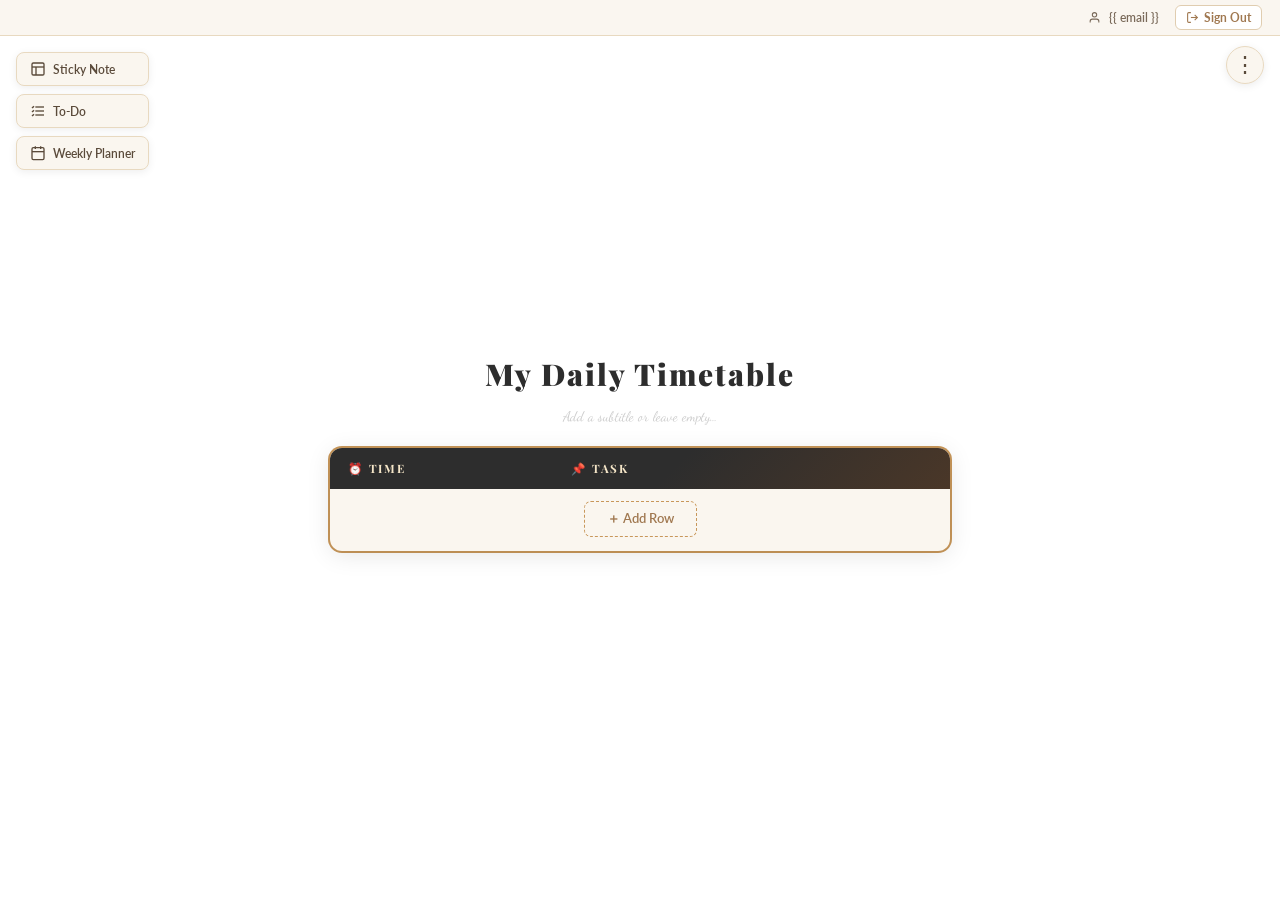
==== templates/index.html @ d3511068 "first commit" ====
<!DOCTYPE html>
<html lang="en">
<head>
  <meta charset="UTF-8"/>
  <meta name="viewport" content="width=device-width,initial-scale=1.0"/>
  <title>MyTask Space</title>
  <link rel="stylesheet" href="/static/css/style.css"/>
  <link href="https://fonts.googleapis.com/css2?family=Playfair+Display:wght@700;900&family=Lato:wght@400;600;700&family=Dancing+Script:wght@600;700&display=swap" rel="stylesheet"/>
</head>
<body class="theme-white" id="appBody">

  <!-- USER SESSION BAR (top center) -->
  <div class="session-bar">
    <span class="session-email">
      <svg width="13" height="13" viewBox="0 0 24 24" fill="none" stroke="currentColor" stroke-width="2" style="vertical-align:middle;margin-right:4px"><path d="M20 21v-2a4 4 0 0 0-4-4H8a4 4 0 0 0-4 4v2"/><circle cx="12" cy="7" r="4"/></svg>
      {{ email }}
    </span>
    <a href="/logout" class="session-logout">
      <svg width="13" height="13" viewBox="0 0 24 24" fill="none" stroke="currentColor" stroke-width="2"><path d="M9 21H5a2 2 0 0 1-2-2V5a2 2 0 0 1 2-2h4"/><polyline points="16 17 21 12 16 7"/><line x1="21" y1="12" x2="9" y2="12"/></svg>
      Sign Out
    </a>
  </div>

  <!-- TOP-LEFT TOOLBAR -->
  <div class="toolbar-left" id="toolbarLeft">
    <button class="tool-btn" id="btnStickyNote" title="Add Sticky Note">
      <svg width="16" height="16" viewBox="0 0 24 24" fill="none" stroke="currentColor" stroke-width="2"><rect x="3" y="3" width="18" height="18" rx="2"/><line x1="3" y1="9" x2="21" y2="9"/><line x1="9" y1="21" x2="9" y2="9"/></svg>
      Sticky Note
    </button>
    <button class="tool-btn" id="btnTodo" title="To-Do List">
      <svg width="16" height="16" viewBox="0 0 24 24" fill="none" stroke="currentColor" stroke-width="2"><line x1="8" y1="6" x2="21" y2="6"/><line x1="8" y1="12" x2="21" y2="12"/><line x1="8" y1="18" x2="21" y2="18"/><polyline points="3 6 4 7 6 5"/><polyline points="3 12 4 13 6 11"/><polyline points="3 18 4 19 6 17"/></svg>
      To-Do
    </button>
    <button class="tool-btn" id="btnWeekly" title="Weekly Planner">
      <svg width="16" height="16" viewBox="0 0 24 24" fill="none" stroke="currentColor" stroke-width="2"><rect x="3" y="4" width="18" height="18" rx="2"/><line x1="16" y1="2" x2="16" y2="6"/><line x1="8" y1="2" x2="8" y2="6"/><line x1="3" y1="10" x2="21" y2="10"/></svg>
      Weekly Planner
    </button>
  </div>

  <!-- TOP-RIGHT 3-DOT MENU -->
  <div class="toolbar-right">
    <button class="dots-btn" id="btnDots">&#8942;</button>
    <div class="dots-menu" id="dotsMenu">
      <div class="dots-menu-label">Background Theme</div>
      <button class="theme-option" data-theme="white">⬜ White</button>
      <button class="theme-option" data-theme="black">⬛ Black</button>
      <button class="theme-option" data-theme="light-yellow">🟡 Light Yellow</button>
      <button class="theme-option" data-theme="light-pink">🩷 Light Pink</button>
      <button class="theme-option" data-theme="light-blue">🩵 Light Blue</button>
      <button class="theme-option" data-theme="light-green">🟢 Light Green</button>
    </div>
  </div>

  <!-- STICKY NOTE ZONES -->
  <div class="notes-zone notes-left"  id="notesLeft"></div>
  <div class="notes-zone notes-right" id="notesRight"></div>

  <!-- MAIN CONTENT -->
  <main class="main-content">
    <h1 class="timetable-heading" id="ttHeading" contenteditable="true" spellcheck="false">My Daily Timetable</h1>
    <p  class="timetable-subtext"  id="ttSubtext"  contenteditable="true" spellcheck="false" data-placeholder="Add a subtitle or leave empty…"></p>
    <div class="table-wrapper">
      <table id="ttTable">
        <thead><tr>
          <th>⏰ Time</th><th>📌 Task</th><th class="col-actions"></th>
        </tr></thead>
        <tbody id="ttBody"></tbody>
      </table>
      <button class="add-row-btn" id="btnAddRow">＋ Add Row</button>
    </div>
  </main>

  <!-- ADD/EDIT ROW MODAL -->
  <div class="modal-overlay" id="rowModal">
    <div class="modal-box">
      <div class="modal-title" id="rowModalTitle">Add Row</div>
      <label>Start Time</label>
      <div class="time-input-row">
        <input type="number" id="rowStartHour" min="1" max="12" placeholder="HH" class="time-part"/>
        <span class="time-colon">:</span>
        <input type="number" id="rowStartMin" min="0" max="59" placeholder="MM" class="time-part"/>
        <div class="ampm-toggle" id="startAmpm">
          <button class="ampm-btn active" data-val="AM">AM</button>
          <button class="ampm-btn" data-val="PM">PM</button>
        </div>
      </div>
      <label>End Time <span style="font-weight:400;opacity:.6">(optional)</span></label>
      <div class="time-input-row">
        <input type="number" id="rowEndHour" min="1" max="12" placeholder="HH" class="time-part"/>
        <span class="time-colon">:</span>
        <input type="number" id="rowEndMin" min="0" max="59" placeholder="MM" class="time-part"/>
        <div class="ampm-toggle" id="endAmpm">
          <button class="ampm-btn active" data-val="AM">AM</button>
          <button class="ampm-btn" data-val="PM">PM</button>
        </div>
      </div>
      <label>Task</label>
      <input type="text" id="rowTask" placeholder="e.g. Study – Linear Algebra"/>
      <label>Task Color</label>
      <div class="color-picker" id="rowColorPicker">
        <button class="cp-btn" data-color="#1a1a1a" style="background:#1a1a1a" title="Black"></button>
        <button class="cp-btn" data-color="#1565C0" style="background:#1565C0" title="Blue"></button>
        <button class="cp-btn" data-color="#C0392B" style="background:#C0392B" title="Red"></button>
        <button class="cp-btn" data-color="#BF5A1A" style="background:#BF5A1A" title="Orange"></button>
        <button class="cp-btn" data-color="#9A7200" style="background:#9A7200" title="Yellow"></button>
        <button class="cp-btn" data-color="#7B5EA7" style="background:#7B5EA7" title="Purple"></button>
        <button class="cp-btn" data-color="#6D4C41" style="background:#6D4C41" title="Brown"></button>
        <button class="cp-btn" data-color="#C2185B" style="background:#C2185B" title="Pink"></button>
        <button class="cp-btn" data-color="#0288D1" style="background:#0288D1" title="Sky Blue"></button>
        <button class="cp-btn" data-color="#616161" style="background:#616161" title="Gray"></button>
      </div>
      <div class="modal-actions">
        <button class="btn-cancel" id="rowModalCancel">Cancel</button>
        <button class="btn-save"   id="rowModalSave">Save</button>
      </div>
    </div>
  </div>

  <!-- STICKY NOTE MODAL -->
  <div class="modal-overlay" id="noteModal">
    <div class="modal-box">
      <div class="modal-title" id="noteModalTitle">New Sticky Note</div>
      <label>Note Text</label>
      <textarea id="noteText" rows="4" placeholder="Write your note…"></textarea>
      <div class="modal-actions">
        <button class="btn-cancel" id="noteModalCancel">Cancel</button>
        <button class="btn-save"   id="noteModalOk">OK</button>
      </div>
    </div>
  </div>

  <!-- TO-DO WINDOW -->
  <div class="todo-window" id="todoWindow">
    <div class="todo-header">
      <span class="todo-title">📋 To-Do List</span>
      <button class="todo-close" id="todoClose">✕</button>
    </div>
    <div class="todo-body" id="todoBody"></div>
    <div class="todo-add-row">
      <input type="text" id="todoInput" placeholder="New to-do…"/>
      <button id="todoAddBtn">Add</button>
    </div>
    <div class="todo-footer">
      <button class="btn-cancel" id="todoCancelBtn">Cancel</button>
      <button class="btn-save"   id="todoSaveBtn">Save</button>
    </div>
  </div>

  <!-- WEEKLY PLANNER -->
  <div class="modal-overlay" id="weeklyModal">
    <div class="weekly-box">
      <div class="weekly-header">
        <span class="weekly-title">📅 Weekly Timetable Planner</span>
        <button class="weekly-close" id="weeklyClose">✕</button>
      </div>
      <div class="weekly-body" id="weeklyBody"></div>
    </div>
  </div>

  <!-- WEEKLY ADD/EDIT MODAL -->
  <div class="modal-overlay" id="wTaskModal">
    <div class="modal-box">
      <div class="modal-title" id="wTaskModalTitle">Add Task</div>
      <input type="hidden" id="wTaskDay"/>
      <label>Start Time</label>
      <div class="time-input-row">
        <input type="number" id="wStartHour" min="1" max="12" placeholder="HH" class="time-part"/>
        <span class="time-colon">:</span>
        <input type="number" id="wStartMin"  min="0" max="59" placeholder="MM" class="time-part"/>
        <div class="ampm-toggle" id="wStartAmpm">
          <button class="ampm-btn active" data-val="AM">AM</button>
          <button class="ampm-btn" data-val="PM">PM</button>
        </div>
      </div>
      <label>End Time <span style="font-weight:400;opacity:.6">(optional)</span></label>
      <div class="time-input-row">
        <input type="number" id="wEndHour" min="1" max="12" placeholder="HH" class="time-part"/>
        <span class="time-colon">:</span>
        <input type="number" id="wEndMin"  min="0" max="59" placeholder="MM" class="time-part"/>
        <div class="ampm-toggle" id="wEndAmpm">
          <button class="ampm-btn active" data-val="AM">AM</button>
          <button class="ampm-btn" data-val="PM">PM</button>
        </div>
      </div>
      <label>Task</label>
      <input type="text" id="wTaskText" placeholder="e.g. Study – Maths"/>
      <label>Task Color</label>
      <div class="color-picker" id="wColorPicker">
        <button class="cp-btn" data-color="#1a1a1a" style="background:#1a1a1a"></button>
        <button class="cp-btn" data-color="#1565C0" style="background:#1565C0"></button>
        <button class="cp-btn" data-color="#C0392B" style="background:#C0392B"></button>
        <button class="cp-btn" data-color="#BF5A1A" style="background:#BF5A1A"></button>
        <button class="cp-btn" data-color="#9A7200" style="background:#9A7200"></button>
        <button class="cp-btn" data-color="#7B5EA7" style="background:#7B5EA7"></button>
        <button class="cp-btn" data-color="#6D4C41" style="background:#6D4C41"></button>
        <button class="cp-btn" data-color="#C2185B" style="background:#C2185B"></button>
        <button class="cp-btn" data-color="#0288D1" style="background:#0288D1"></button>
        <button class="cp-btn" data-color="#616161" style="background:#616161"></button>
      </div>
      <div class="modal-actions">
        <button class="btn-cancel" id="wTaskCancel">Cancel</button>
        <button class="btn-save"   id="wTaskSave">Save</button>
      </div>
    </div>
  </div>

  <script src="/static/js/app.js"></script>
</body>
</html>
---- static/css/style.css ----
*,*::before,*::after{box-sizing:border-box;margin:0;padding:0}
:root{
  --cream:#faf6ef;--cream-border:#e8d9c0;--gold:#c8975a;
  --text:#2d2d2d;--shadow:0 4px 24px rgba(0,0,0,0.10);
  --radius:12px;--toolbar-h:44px;
  --font-h:'Playfair Display',serif;--font-b:'Lato',sans-serif;--font-s:'Dancing Script',cursive;
}
body{font-family:var(--font-b);min-height:100vh;transition:background .3s;position:relative;overflow-x:hidden;}

/* Themes */
body.theme-white       {background:#fff;color:var(--text);}
body.theme-black       {background:#1a1a1a;color:#f0f0f0;}
body.theme-light-yellow{background:#fffde7;color:var(--text);}
body.theme-light-pink  {background:#fce4ec;color:var(--text);}
body.theme-light-blue  {background:#e3f2fd;color:var(--text);}
body.theme-light-green {background:#e8f5e9;color:var(--text);}

/* ── TOOLBAR LEFT ── */
.toolbar-left{
  position:fixed;top:16px;left:16px;
  display:flex;flex-direction:column;gap:8px;z-index:100;
}
.tool-btn{
  display:flex;align-items:center;gap:7px;
  padding:8px 13px;border:1.5px solid var(--cream-border);
  border-radius:8px;background:var(--cream);color:#5a4a3a;
  font-family:var(--font-b);font-size:12px;font-weight:600;
  cursor:pointer;box-shadow:0 2px 8px rgba(0,0,0,.07);
  transition:all .18s;white-space:nowrap;
}
.tool-btn:hover{background:#f0e8da;border-color:var(--gold);transform:translateY(-1px);}
.tool-btn svg{flex-shrink:0;}

/* ── TOOLBAR RIGHT ── */
.toolbar-right{position:fixed;top:16px;right:16px;z-index:200;}
.dots-btn{
  width:38px;height:38px;border-radius:50%;
  border:1.5px solid var(--cream-border);background:var(--cream);
  font-size:22px;cursor:pointer;display:flex;align-items:center;justify-content:center;
  box-shadow:0 2px 8px rgba(0,0,0,.08);color:#5a4a3a;transition:all .18s;
}
.dots-btn:hover{background:#f0e8da;border-color:var(--gold);}
.dots-menu{
  display:none;position:absolute;top:46px;right:0;
  background:#fff;border:1.5px solid var(--cream-border);
  border-radius:10px;box-shadow:0 8px 28px rgba(0,0,0,.13);
  padding:8px 0;min-width:170px;z-index:201;
}
.dots-menu.open{display:block;}
.dots-menu-label{font-size:10px;font-weight:700;letter-spacing:1.2px;text-transform:uppercase;color:#999;padding:6px 16px 4px;}
.theme-option{display:block;width:100%;padding:8px 16px;background:none;border:none;text-align:left;font-family:var(--font-b);font-size:13px;color:var(--text);cursor:pointer;transition:background .15s;}
.theme-option:hover{background:#f5f0ea;}

/* ── STICKY NOTES ── */
/* zones sit below the toolbar buttons */
.notes-zone{
  position:fixed;
  /* top offset: 16px top margin + 3 buttons × ~38px + 2 gaps × 8px = ~154px, add buffer */
  top:170px;
  display:flex;flex-direction:column;gap:12px;
  z-index:50;width:148px;
}
.notes-left {left:16px;}
.notes-right{right:16px;}

.sticky-note{
  background:#fef08a;border-radius:4px 4px 4px 0;
  padding:10px 10px 10px 10px;
  box-shadow:2px 3px 8px rgba(0,0,0,.18),inset 0 -3px 0 rgba(0,0,0,.06);
  font-family:var(--font-s);font-size:13px;color:#2d2d2d;
  position:relative;min-height:65px;word-break:break-word;
  animation:noteIn .22s ease;
}
.sticky-note::before{content:'';position:absolute;top:0;left:0;right:0;height:4px;background:rgba(0,0,0,.06);border-radius:4px 4px 0 0;}
@keyframes noteIn{from{opacity:0;transform:scale(.92)}to{opacity:1;transform:scale(1)}}
.note-dots{position:absolute;top:5px;right:5px;background:none;border:none;font-size:16px;cursor:pointer;color:#7a6a1a;padding:0 2px;border-radius:3px;}
.note-dots:hover{background:rgba(0,0,0,.08);}
.note-menu{display:none;position:absolute;top:22px;right:4px;background:#fff;border:1px solid #ddd;border-radius:6px;box-shadow:0 4px 12px rgba(0,0,0,.12);z-index:300;overflow:hidden;min-width:90px;}
.note-menu.open{display:block;}
.note-menu button{display:block;width:100%;padding:7px 12px;background:none;border:none;font-size:12px;text-align:left;cursor:pointer;color:#333;}
.note-menu button:hover{background:#f5f5f5;}
.note-menu button.danger{color:#C0392B;}
.note-text{padding-right:18px;}

/* ── MAIN CONTENT ── */
.main-content{
  display:flex;flex-direction:column;align-items:center;
  padding:40px 20px 60px;min-height:100vh;justify-content:center;
}
.timetable-heading{
  font-family:var(--font-h);font-size:30px;font-weight:900;
  letter-spacing:2px;text-align:center;outline:none;
  border-bottom:2px dashed transparent;padding:4px 10px;border-radius:4px;
  transition:border-color .2s;cursor:text;margin-bottom:6px;
}
.timetable-heading:hover,.timetable-heading:focus{border-bottom-color:var(--gold);}
.timetable-subtext{
  font-family:var(--font-s);font-size:14px;text-align:center;
  outline:none;color:#a07850;min-width:200px;min-height:22px;
  padding:2px 10px;border-bottom:1px dashed transparent;transition:border-color .2s;
  cursor:text;margin-bottom:20px;
}
.timetable-subtext:hover,.timetable-subtext:focus{border-bottom-color:var(--gold);}
.timetable-subtext:empty::before{content:attr(data-placeholder);color:#ccc;pointer-events:none;}

/* ── TABLE ── */
.table-wrapper{width:100%;max-width:620px;background:var(--cream);border-radius:var(--radius);box-shadow:var(--shadow),0 0 0 2px var(--gold);overflow:hidden;padding-bottom:14px;}
table{width:100%;border-collapse:collapse;}
thead tr{background:linear-gradient(135deg,#2d2d2d 55%,#4a3728);}
thead th{color:#f5e6c8;font-family:var(--font-h);font-size:11.5px;letter-spacing:1.8px;text-transform:uppercase;padding:13px 18px;text-align:left;font-weight:700;}
thead th:first-child{width:36%;}
thead th.col-actions{width:40px;}
tbody tr{border-bottom:1px solid #ece0cc;transition:background .15s;}
tbody tr:last-child{border-bottom:none;}
tbody tr:hover{background:rgba(200,151,90,.07);}
td{padding:10px 18px;font-size:13px;vertical-align:middle;}
.td-time{font-weight:700;color:#1a1a1a!important;white-space:nowrap;}
.td-task{font-weight:600;border-left:3px solid var(--gold);}
.td-actions{text-align:right;padding-right:12px;position:relative;}
.row-dots-btn{background:none;border:none;font-size:18px;cursor:pointer;color:#aaa;padding:2px 5px;border-radius:4px;line-height:1;}
.row-dots-btn:hover{background:rgba(0,0,0,.07);color:#555;}
.row-menu{display:none;position:absolute;background:#fff;border:1px solid #ddd;border-radius:7px;box-shadow:0 4px 14px rgba(0,0,0,.12);z-index:300;overflow:hidden;min-width:100px;right:10px;top:32px;}
.row-menu.open{display:block;}
.row-menu button{display:block;width:100%;padding:8px 14px;background:none;border:none;font-size:13px;text-align:left;cursor:pointer;color:#333;}
.row-menu button:hover{background:#f5f5f5;}
.row-menu button.danger{color:#C0392B;}
.add-row-btn{display:block;margin:12px auto 0;padding:8px 22px;background:none;border:1.5px dashed var(--gold);border-radius:7px;color:#a07850;font-family:var(--font-b);font-size:13px;font-weight:600;cursor:pointer;transition:all .18s;}
.add-row-btn:hover{background:rgba(200,151,90,.1);border-style:solid;}

/* ── TIME INPUT (AM/PM style) ── */
.time-input-row{display:flex;align-items:center;gap:6px;margin-bottom:2px;}
.time-part{
  width:58px;padding:8px 10px;border:1.5px solid #e0d8ce;
  border-radius:8px;font-family:var(--font-b);font-size:14px;
  color:#2d2d2d;background:#faf8f4;text-align:center;
  -moz-appearance:textfield;
}
.time-part::-webkit-outer-spin-button,.time-part::-webkit-inner-spin-button{-webkit-appearance:none;}
.time-part:focus{outline:none;border-color:var(--gold);}
.time-colon{font-size:18px;font-weight:700;color:#888;margin:0 2px;}
.ampm-toggle{display:flex;border:1.5px solid #e0d8ce;border-radius:8px;overflow:hidden;}
.ampm-btn{padding:8px 11px;background:#faf8f4;border:none;cursor:pointer;font-family:var(--font-b);font-size:12px;font-weight:700;color:#888;transition:all .15s;}
.ampm-btn.active{background:#2d2d2d;color:#fff;}

/* ── MODALS ── */
.modal-overlay{display:none;position:fixed;inset:0;background:rgba(0,0,0,.38);z-index:500;align-items:center;justify-content:center;}
.modal-overlay.open{display:flex;}
.modal-box{background:#fff;border-radius:14px;padding:26px 28px 22px;width:100%;max-width:370px;box-shadow:0 16px 48px rgba(0,0,0,.18);animation:mIn .2s ease;display:flex;flex-direction:column;gap:9px;}
@keyframes mIn{from{opacity:0;transform:translateY(10px) scale(.97)}to{opacity:1;transform:none}}
.modal-title{font-family:var(--font-h);font-size:18px;font-weight:700;color:#2d2d2d;margin-bottom:4px;}
.modal-box label{font-size:10.5px;font-weight:700;letter-spacing:1px;text-transform:uppercase;color:#888;margin-top:2px;}
.modal-box input[type="text"],.modal-box textarea{width:100%;padding:9px 12px;border:1.5px solid #e0d8ce;border-radius:8px;font-family:var(--font-b);font-size:13px;color:#2d2d2d;background:#faf8f4;transition:border-color .18s;resize:vertical;}
.modal-box input:focus,.modal-box textarea:focus{outline:none;border-color:var(--gold);}
.color-picker{display:flex;flex-wrap:wrap;gap:8px;}
.cp-btn{width:26px;height:26px;border-radius:50%;border:2.5px solid transparent;cursor:pointer;transition:transform .15s,border-color .15s;}
.cp-btn:hover{transform:scale(1.18);}
.cp-btn.active{border-color:#fff;box-shadow:0 0 0 2.5px #555;}
.modal-actions{display:flex;justify-content:flex-end;gap:10px;margin-top:6px;}
.btn-cancel,.btn-save{padding:8px 20px;border-radius:7px;font-family:var(--font-b);font-size:13px;font-weight:700;cursor:pointer;border:none;transition:all .15s;}
.btn-cancel{background:#f0ece6;color:#666;}
.btn-cancel:hover{background:#e5e0d8;}
.btn-save{background:#2d2d2d;color:#fff;}
.btn-save:hover{background:#444;}

/* ── TO-DO WINDOW ── */
.todo-window{display:none;position:fixed;bottom:30px;right:70px;width:310px;background:#f5ede0;border:1.5px solid #d9c4a8;border-radius:12px;box-shadow:0 8px 28px rgba(0,0,0,.15);z-index:400;flex-direction:column;animation:mIn .22s ease;overflow:hidden;}
.todo-window.open{display:flex;}
.todo-header{display:flex;align-items:center;justify-content:space-between;padding:12px 16px;background:#e8d5bc;border-bottom:1px solid #d9c4a8;}
.todo-title{font-family:var(--font-h);font-size:14px;font-weight:700;color:#3d2d1d;}
.todo-close{background:none;border:none;font-size:15px;cursor:pointer;color:#7a5a3a;padding:2px 5px;border-radius:4px;}
.todo-close:hover{background:rgba(0,0,0,.08);}
.todo-body{padding:10px 14px;max-height:240px;overflow-y:auto;display:flex;flex-direction:column;gap:6px;}
.todo-item{display:flex;align-items:center;gap:9px;padding:6px 8px;border-radius:6px;background:rgba(255,255,255,.5);transition:background .15s;}
.todo-item:hover{background:rgba(255,255,255,.8);}
.todo-cb{width:17px;height:17px;accent-color:#8B5E3C;cursor:pointer;flex-shrink:0;}
.todo-text{flex:1;font-size:13px;color:#2d2d2d;outline:none;border:none;background:transparent;font-family:var(--font-b);}
.todo-text.done{text-decoration:line-through;color:#aaa;}
.todo-del{background:none;border:none;color:#C0392B;font-size:15px;cursor:pointer;padding:0 3px;border-radius:3px;opacity:.5;transition:opacity .15s;}
.todo-del:hover{opacity:1;}
.todo-add-row{display:flex;gap:8px;padding:8px 14px;border-top:1px solid #d9c4a8;}
.todo-add-row input{flex:1;padding:7px 10px;border:1.5px solid #d0b898;border-radius:6px;font-size:12.5px;font-family:var(--font-b);background:#fff;}
.todo-add-row input:focus{outline:none;border-color:#a07850;}
.todo-add-row button{padding:7px 12px;background:#8B5E3C;color:#fff;border:none;border-radius:6px;font-size:12px;font-weight:700;cursor:pointer;}
.todo-add-row button:hover{background:#6d4a2e;}
.todo-footer{display:flex;justify-content:flex-end;gap:8px;padding:10px 14px;border-top:1px solid #d9c4a8;background:#ede0cc;}
.todo-footer .btn-cancel,.todo-footer .btn-save{padding:6px 16px;font-size:12px;}

/* ── WEEKLY PLANNER ── */
.weekly-box{
  background:#fff;border-radius:16px;
  width:96vw;max-width:1200px;max-height:88vh;
  display:flex;flex-direction:column;
  box-shadow:0 20px 60px rgba(0,0,0,.2);
  animation:mIn .22s ease;overflow:hidden;
}
.weekly-header{
  display:flex;align-items:center;justify-content:space-between;
  padding:16px 24px;background:linear-gradient(135deg,#2d2d2d 55%,#4a3728);
  flex-shrink:0;
}
.weekly-title{font-family:var(--font-h);font-size:18px;font-weight:700;color:#f5e6c8;letter-spacing:1px;}
.weekly-close{background:none;border:none;color:#f5e6c8;font-size:18px;cursor:pointer;padding:4px 8px;border-radius:6px;}
.weekly-close:hover{background:rgba(255,255,255,.15);}
.weekly-body{
  display:grid;
  grid-template-columns:repeat(7,1fr);
  gap:0;overflow-x:auto;overflow-y:auto;
  flex:1;
}
.weekly-col{
  border-right:1px solid #ece0cc;
  display:flex;flex-direction:column;
  min-width:130px;
}
.weekly-col:last-child{border-right:none;}
.weekly-day-header{
  padding:10px 10px 8px;
  background:var(--cream);
  border-bottom:2px solid var(--gold);
  font-family:var(--font-h);font-size:13px;font-weight:700;
  color:#4a3728;text-align:center;letter-spacing:.5px;
  position:sticky;top:0;z-index:5;flex-shrink:0;
}
.weekly-tasks{
  flex:1;padding:6px;display:flex;flex-direction:column;gap:5px;
  min-height:300px;
}
.weekly-task-card{
  background:var(--cream);border-radius:6px;
  padding:6px 8px;border-left:3px solid var(--gold);
  font-size:11.5px;position:relative;
  animation:noteIn .18s ease;
}
.weekly-task-time{font-weight:700;color:#1a1a1a;font-size:10.5px;display:block;margin-bottom:2px;}
.weekly-task-name{font-weight:600;word-break:break-word;}
.weekly-task-dots{
  position:absolute;top:4px;right:4px;background:none;border:none;
  font-size:14px;cursor:pointer;color:#aaa;padding:0 2px;border-radius:3px;line-height:1;
}
.weekly-task-dots:hover{background:rgba(0,0,0,.08);color:#555;}
.weekly-task-menu{display:none;position:absolute;right:4px;top:22px;background:#fff;border:1px solid #ddd;border-radius:6px;box-shadow:0 4px 12px rgba(0,0,0,.12);z-index:10;overflow:hidden;min-width:90px;}
.weekly-task-menu.open{display:block;}
.weekly-task-menu button{display:block;width:100%;padding:7px 12px;background:none;border:none;font-size:12px;text-align:left;cursor:pointer;color:#333;}
.weekly-task-menu button:hover{background:#f5f5f5;}
.weekly-task-menu button.danger{color:#C0392B;}
.weekly-add-btn{
  margin:6px;padding:6px;background:none;
  border:1.5px dashed #d0b898;border-radius:6px;
  color:#a07850;font-size:12px;font-weight:600;cursor:pointer;
  transition:all .18s;flex-shrink:0;
}
.weekly-add-btn:hover{background:rgba(200,151,90,.1);border-style:solid;}

::-webkit-scrollbar{width:5px;height:5px;}
::-webkit-scrollbar-track{background:transparent;}
::-webkit-scrollbar-thumb{background:#d0c0a8;border-radius:10px;}

/* ── SESSION BAR ── */
.session-bar{
  position:fixed;top:0;left:0;right:0;
  height:36px;
  background:rgba(250,246,239,0.92);
  backdrop-filter:blur(8px);
  border-bottom:1px solid #e8d9c0;
  display:flex;align-items:center;justify-content:flex-end;
  padding:0 18px;gap:16px;
  z-index:300;
  font-family:'Lato',sans-serif;
  font-size:12px;
}
.session-email{
  color:#7a6a5a;
  font-weight:600;
  display:flex;align-items:center;gap:4px;
}
.session-logout{
  display:flex;align-items:center;gap:5px;
  color:#a07850;font-weight:700;
  text-decoration:none;
  padding:4px 10px;
  border-radius:6px;
  border:1px solid #e0cdb0;
  background:#fff;
  transition:all .15s;
}
.session-logout:hover{
  background:#f0e8da;
  border-color:#c8975a;
  color:#7a5a2a;
}

/* Push content below session bar */
.toolbar-left { top:52px; }
.toolbar-right{ top:46px; }
.notes-zone   { top:200px; }
.main-content { padding-top:60px; }
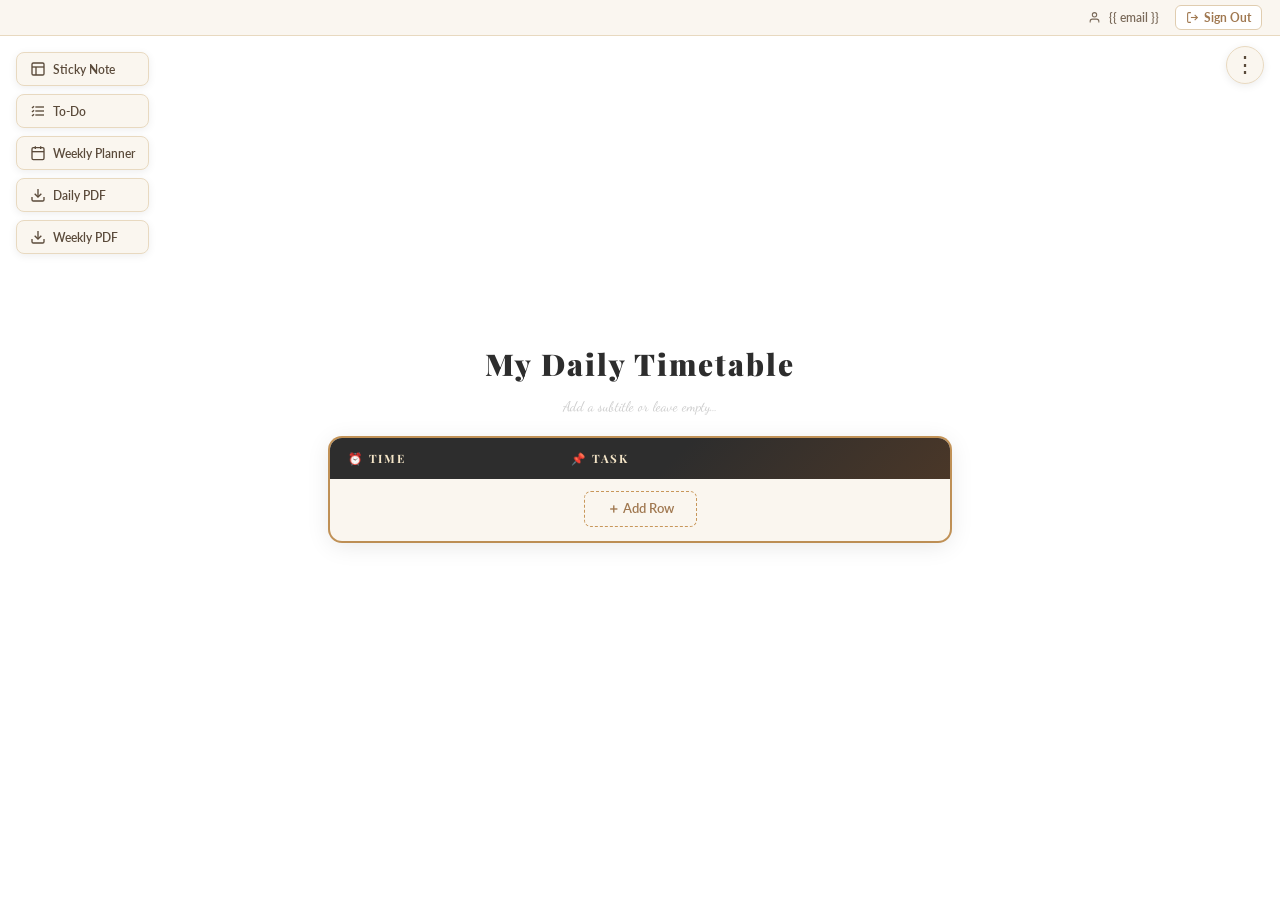
==== commit 1057f41a: "done" ====
--- a/templates/index.html
+++ b/templates/index.html
@@ -9,7 +9,7 @@
 </head>
 <body class="theme-white" id="appBody">
 
-  <!-- USER SESSION BAR (top center) -->
+  <!-- USER SESSION BAR -->
   <div class="session-bar">
     <span class="session-email">
       <svg width="13" height="13" viewBox="0 0 24 24" fill="none" stroke="currentColor" stroke-width="2" style="vertical-align:middle;margin-right:4px"><path d="M20 21v-2a4 4 0 0 0-4-4H8a4 4 0 0 0-4 4v2"/><circle cx="12" cy="7" r="4"/></svg>
@@ -21,6 +21,11 @@
     </a>
   </div>
 
+  <!-- MOBILE TOOLBAR TOGGLE -->
+  <button class="mobile-menu-btn" id="mobileMenuBtn" aria-label="Toggle toolbar">
+    <svg width="20" height="20" viewBox="0 0 24 24" fill="none" stroke="currentColor" stroke-width="2.5"><line x1="3" y1="6" x2="21" y2="6"/><line x1="3" y1="12" x2="21" y2="12"/><line x1="3" y1="18" x2="21" y2="18"/></svg>
+  </button>
+
   <!-- TOP-LEFT TOOLBAR -->
   <div class="toolbar-left" id="toolbarLeft">
     <button class="tool-btn" id="btnStickyNote" title="Add Sticky Note">
@@ -34,6 +39,14 @@
     <button class="tool-btn" id="btnWeekly" title="Weekly Planner">
       <svg width="16" height="16" viewBox="0 0 24 24" fill="none" stroke="currentColor" stroke-width="2"><rect x="3" y="4" width="18" height="18" rx="2"/><line x1="16" y1="2" x2="16" y2="6"/><line x1="8" y1="2" x2="8" y2="6"/><line x1="3" y1="10" x2="21" y2="10"/></svg>
       Weekly Planner
+    </button>
+    <button class="tool-btn" id="btnDownloadDaily" title="Download Daily Planner as PDF">
+      <svg width="16" height="16" viewBox="0 0 24 24" fill="none" stroke="currentColor" stroke-width="2"><path d="M21 15v4a2 2 0 0 1-2 2H5a2 2 0 0 1-2-2v-4"/><polyline points="7 10 12 15 17 10"/><line x1="12" y1="15" x2="12" y2="3"/></svg>
+      Daily PDF
+    </button>
+    <button class="tool-btn" id="btnDownloadWeekly" title="Download Weekly Planner as PDF">
+      <svg width="16" height="16" viewBox="0 0 24 24" fill="none" stroke="currentColor" stroke-width="2"><path d="M21 15v4a2 2 0 0 1-2 2H5a2 2 0 0 1-2-2v-4"/><polyline points="7 10 12 15 17 10"/><line x1="12" y1="15" x2="12" y2="3"/></svg>
+      Weekly PDF
     </button>
   </div>
 
@@ -48,6 +61,9 @@
       <button class="theme-option" data-theme="light-pink">🩷 Light Pink</button>
       <button class="theme-option" data-theme="light-blue">🩵 Light Blue</button>
       <button class="theme-option" data-theme="light-green">🟢 Light Green</button>
+      <div class="dots-menu-divider"></div>
+      <div class="dots-menu-label">Account</div>
+      <button class="theme-option danger-option" id="btnDeleteAccount">🗑 Delete Account</button>
     </div>
   </div>
 
@@ -204,6 +220,37 @@
     </div>
   </div>
 
+  <!-- DELETE ACCOUNT MODAL -->
+  <div class="modal-overlay" id="deleteModal">
+    <div class="modal-box">
+      <div class="modal-title" style="color:#C0392B;">⚠️ Delete Account</div>
+      <p style="font-size:13px;color:#666;line-height:1.5;margin-bottom:4px;">
+        This will <strong>permanently delete</strong> your account and all your data.
+        This action <strong>cannot be undone</strong>.
+      </p>
+      <label>Confirm Email</label>
+      <input type="email" id="deleteEmail" placeholder="your@email.com"/>
+      <label>Confirm Password</label>
+      <input type="password" id="deletePassword" placeholder="Enter your password"/>
+      <div id="deleteError" style="font-size:12px;color:#C0392B;min-height:16px;font-weight:600;"></div>
+      <div class="modal-actions">
+        <button class="btn-cancel" id="deleteModalCancel">Cancel</button>
+        <button class="btn-save" id="deleteModalConfirm" style="background:#C0392B;">Delete My Account</button>
+      </div>
+    </div>
+  </div>
+
   <script src="/static/js/app.js"></script>
+  <script>
+    // Mobile toolbar toggle
+    const mBtn = document.getElementById('mobileMenuBtn');
+    const tBar = document.getElementById('toolbarLeft');
+    mBtn.addEventListener('click', e => {
+      e.stopPropagation();
+      tBar.classList.toggle('mobile-open');
+    });
+    document.addEventListener('click', () => tBar.classList.remove('mobile-open'));
+    tBar.addEventListener('click', e => e.stopPropagation());
+  </script>
 </body>
 </html>
--- a/static/css/style.css
+++ b/static/css/style.css
@@ -1,296 +1,849 @@
-*,*::before,*::after{box-sizing:border-box;margin:0;padding:0}
-:root{
-  --cream:#faf6ef;--cream-border:#e8d9c0;--gold:#c8975a;
-  --text:#2d2d2d;--shadow:0 4px 24px rgba(0,0,0,0.10);
-  --radius:12px;--toolbar-h:44px;
-  --font-h:'Playfair Display',serif;--font-b:'Lato',sans-serif;--font-s:'Dancing Script',cursive;
-}
-body{font-family:var(--font-b);min-height:100vh;transition:background .3s;position:relative;overflow-x:hidden;}
-
-/* Themes */
-body.theme-white       {background:#fff;color:var(--text);}
-body.theme-black       {background:#1a1a1a;color:#f0f0f0;}
-body.theme-light-yellow{background:#fffde7;color:var(--text);}
-body.theme-light-pink  {background:#fce4ec;color:var(--text);}
-body.theme-light-blue  {background:#e3f2fd;color:var(--text);}
-body.theme-light-green {background:#e8f5e9;color:var(--text);}
+*,
+*::before,
+*::after {
+  box-sizing: border-box;
+  margin: 0;
+  padding: 0
+}
+
+:root {
+  --cream: #faf6ef;
+  --cream-border: #e8d9c0;
+  --gold: #c8975a;
+  --text: #2d2d2d;
+  --shadow: 0 4px 24px rgba(0, 0, 0, 0.10);
+  --radius: 12px;
+  --toolbar-h: 44px;
+  --font-h: 'Playfair Display', serif;
+  --font-b: 'Lato', sans-serif;
+  --font-s: 'Dancing Script', cursive;
+}
+
+body {
+  font-family: var(--font-b);
+  min-height: 100vh;
+  transition: background .3s;
+  position: relative;
+  overflow-x: hidden;
+}
+
+/* ── Themes ── */
+body.theme-white        { background: #fff; color: var(--text); }
+body.theme-black        { background: #1a1a1a; color: #f0f0f0; }
+body.theme-light-yellow { background: #fffde7; color: var(--text); }
+body.theme-light-pink   { background: #fce4ec; color: var(--text); }
+body.theme-light-blue   { background: #e3f2fd; color: var(--text); }
+body.theme-light-green  { background: #e8f5e9; color: var(--text); }
+
+/* ── MOBILE MENU BUTTON (hidden on desktop) ── */
+.mobile-menu-btn {
+  display: none;
+  position: fixed;
+  top: 46px;
+  left: 14px;
+  z-index: 150;
+  width: 38px;
+  height: 38px;
+  border-radius: 9px;
+  border: 1.5px solid var(--cream-border);
+  background: var(--cream);
+  color: #5a4a3a;
+  cursor: pointer;
+  align-items: center;
+  justify-content: center;
+  box-shadow: 0 2px 8px rgba(0,0,0,.09);
+  transition: all .18s;
+}
+.mobile-menu-btn:hover { background: #f0e8da; border-color: var(--gold); }
 
 /* ── TOOLBAR LEFT ── */
-.toolbar-left{
-  position:fixed;top:16px;left:16px;
-  display:flex;flex-direction:column;gap:8px;z-index:100;
-}
-.tool-btn{
-  display:flex;align-items:center;gap:7px;
-  padding:8px 13px;border:1.5px solid var(--cream-border);
-  border-radius:8px;background:var(--cream);color:#5a4a3a;
-  font-family:var(--font-b);font-size:12px;font-weight:600;
-  cursor:pointer;box-shadow:0 2px 8px rgba(0,0,0,.07);
-  transition:all .18s;white-space:nowrap;
-}
-.tool-btn:hover{background:#f0e8da;border-color:var(--gold);transform:translateY(-1px);}
-.tool-btn svg{flex-shrink:0;}
+.toolbar-left {
+  position: fixed;
+  top: 52px;
+  left: 16px;
+  display: flex;
+  flex-direction: column;
+  gap: 8px;
+  z-index: 100;
+}
+
+.tool-btn {
+  display: flex;
+  align-items: center;
+  gap: 7px;
+  padding: 8px 13px;
+  border: 1.5px solid var(--cream-border);
+  border-radius: 8px;
+  background: var(--cream);
+  color: #5a4a3a;
+  font-family: var(--font-b);
+  font-size: 12px;
+  font-weight: 600;
+  cursor: pointer;
+  box-shadow: 0 2px 8px rgba(0, 0, 0, .07);
+  transition: all .18s;
+  white-space: nowrap;
+}
+.tool-btn:hover {
+  background: #f0e8da;
+  border-color: var(--gold);
+  transform: translateY(-1px);
+}
+.tool-btn svg { flex-shrink: 0; }
 
 /* ── TOOLBAR RIGHT ── */
-.toolbar-right{position:fixed;top:16px;right:16px;z-index:200;}
-.dots-btn{
-  width:38px;height:38px;border-radius:50%;
-  border:1.5px solid var(--cream-border);background:var(--cream);
-  font-size:22px;cursor:pointer;display:flex;align-items:center;justify-content:center;
-  box-shadow:0 2px 8px rgba(0,0,0,.08);color:#5a4a3a;transition:all .18s;
-}
-.dots-btn:hover{background:#f0e8da;border-color:var(--gold);}
-.dots-menu{
-  display:none;position:absolute;top:46px;right:0;
-  background:#fff;border:1.5px solid var(--cream-border);
-  border-radius:10px;box-shadow:0 8px 28px rgba(0,0,0,.13);
-  padding:8px 0;min-width:170px;z-index:201;
-}
-.dots-menu.open{display:block;}
-.dots-menu-label{font-size:10px;font-weight:700;letter-spacing:1.2px;text-transform:uppercase;color:#999;padding:6px 16px 4px;}
-.theme-option{display:block;width:100%;padding:8px 16px;background:none;border:none;text-align:left;font-family:var(--font-b);font-size:13px;color:var(--text);cursor:pointer;transition:background .15s;}
-.theme-option:hover{background:#f5f0ea;}
+.toolbar-right {
+  position: fixed;
+  top: 46px;
+  right: 16px;
+  z-index: 200;
+}
+
+.dots-btn {
+  width: 38px;
+  height: 38px;
+  border-radius: 50%;
+  border: 1.5px solid var(--cream-border);
+  background: var(--cream);
+  font-size: 22px;
+  cursor: pointer;
+  display: flex;
+  align-items: center;
+  justify-content: center;
+  box-shadow: 0 2px 8px rgba(0, 0, 0, .08);
+  color: #5a4a3a;
+  transition: all .18s;
+}
+.dots-btn:hover { background: #f0e8da; border-color: var(--gold); }
+
+.dots-menu {
+  display: none;
+  position: absolute;
+  top: 46px;
+  right: 0;
+  background: #fff;
+  border: 1.5px solid var(--cream-border);
+  border-radius: 10px;
+  box-shadow: 0 8px 28px rgba(0, 0, 0, .13);
+  padding: 8px 0;
+  min-width: 170px;
+  z-index: 201;
+}
+.dots-menu.open { display: block; }
+
+.dots-menu-label {
+  font-size: 10px;
+  font-weight: 700;
+  letter-spacing: 1.2px;
+  text-transform: uppercase;
+  color: #999;
+  padding: 6px 16px 4px;
+}
+
+.dots-menu-divider {
+  height: 1px;
+  background: var(--cream-border);
+  margin: 6px 0;
+}
+
+.theme-option {
+  display: block;
+  width: 100%;
+  padding: 8px 16px;
+  background: none;
+  border: none;
+  text-align: left;
+  font-family: var(--font-b);
+  font-size: 13px;
+  color: var(--text);
+  cursor: pointer;
+  transition: background .15s;
+}
+.theme-option:hover { background: #f5f0ea; }
+.danger-option { color: #C0392B !important; font-weight: 700; }
+.danger-option:hover { background: #fdf0ee !important; }
 
 /* ── STICKY NOTES ── */
-/* zones sit below the toolbar buttons */
-.notes-zone{
-  position:fixed;
-  /* top offset: 16px top margin + 3 buttons × ~38px + 2 gaps × 8px = ~154px, add buffer */
-  top:170px;
-  display:flex;flex-direction:column;gap:12px;
-  z-index:50;width:148px;
-}
-.notes-left {left:16px;}
-.notes-right{right:16px;}
-
-.sticky-note{
-  background:#fef08a;border-radius:4px 4px 4px 0;
-  padding:10px 10px 10px 10px;
-  box-shadow:2px 3px 8px rgba(0,0,0,.18),inset 0 -3px 0 rgba(0,0,0,.06);
-  font-family:var(--font-s);font-size:13px;color:#2d2d2d;
-  position:relative;min-height:65px;word-break:break-word;
-  animation:noteIn .22s ease;
-}
-.sticky-note::before{content:'';position:absolute;top:0;left:0;right:0;height:4px;background:rgba(0,0,0,.06);border-radius:4px 4px 0 0;}
-@keyframes noteIn{from{opacity:0;transform:scale(.92)}to{opacity:1;transform:scale(1)}}
-.note-dots{position:absolute;top:5px;right:5px;background:none;border:none;font-size:16px;cursor:pointer;color:#7a6a1a;padding:0 2px;border-radius:3px;}
-.note-dots:hover{background:rgba(0,0,0,.08);}
-.note-menu{display:none;position:absolute;top:22px;right:4px;background:#fff;border:1px solid #ddd;border-radius:6px;box-shadow:0 4px 12px rgba(0,0,0,.12);z-index:300;overflow:hidden;min-width:90px;}
-.note-menu.open{display:block;}
-.note-menu button{display:block;width:100%;padding:7px 12px;background:none;border:none;font-size:12px;text-align:left;cursor:pointer;color:#333;}
-.note-menu button:hover{background:#f5f5f5;}
-.note-menu button.danger{color:#C0392B;}
-.note-text{padding-right:18px;}
+.notes-zone {
+  position: fixed;
+  top: 200px;
+  display: flex;
+  flex-direction: column;
+  gap: 12px;
+  z-index: 50;
+  width: 148px;
+}
+.notes-left  { left: 16px; }
+.notes-right { right: 16px; }
+
+.sticky-note {
+  background: #fef08a;
+  border-radius: 4px 4px 4px 0;
+  padding: 10px 10px 10px 10px;
+  box-shadow: 2px 3px 8px rgba(0, 0, 0, .18), inset 0 -3px 0 rgba(0, 0, 0, .06);
+  font-family: var(--font-s);
+  font-size: 13px;
+  color: #2d2d2d;
+  position: relative;
+  min-height: 65px;
+  word-break: break-word;
+  animation: noteIn .22s ease;
+}
+.sticky-note::before {
+  content: '';
+  position: absolute;
+  top: 0; left: 0; right: 0;
+  height: 4px;
+  background: rgba(0, 0, 0, .06);
+  border-radius: 4px 4px 0 0;
+}
+
+@keyframes noteIn {
+  from { opacity: 0; transform: scale(.92) }
+  to   { opacity: 1; transform: scale(1)   }
+}
+
+.note-dots {
+  position: absolute;
+  top: 5px; right: 5px;
+  background: none; border: none;
+  font-size: 16px; cursor: pointer;
+  color: #7a6a1a; padding: 0 2px;
+  border-radius: 3px;
+}
+.note-dots:hover { background: rgba(0,0,0,.08); }
+
+.note-menu {
+  display: none;
+  position: absolute;
+  top: 22px; right: 4px;
+  background: #fff;
+  border: 1px solid #ddd;
+  border-radius: 6px;
+  box-shadow: 0 4px 12px rgba(0,0,0,.12);
+  z-index: 300;
+  overflow: hidden;
+  min-width: 90px;
+}
+.note-menu.open { display: block; }
+.note-menu button {
+  display: block; width: 100%;
+  padding: 7px 12px; background: none; border: none;
+  font-size: 12px; text-align: left; cursor: pointer; color: #333;
+}
+.note-menu button:hover  { background: #f5f5f5; }
+.note-menu button.danger { color: #C0392B; }
+.note-text { padding-right: 18px; }
 
 /* ── MAIN CONTENT ── */
-.main-content{
-  display:flex;flex-direction:column;align-items:center;
-  padding:40px 20px 60px;min-height:100vh;justify-content:center;
-}
-.timetable-heading{
-  font-family:var(--font-h);font-size:30px;font-weight:900;
-  letter-spacing:2px;text-align:center;outline:none;
-  border-bottom:2px dashed transparent;padding:4px 10px;border-radius:4px;
-  transition:border-color .2s;cursor:text;margin-bottom:6px;
-}
-.timetable-heading:hover,.timetable-heading:focus{border-bottom-color:var(--gold);}
-.timetable-subtext{
-  font-family:var(--font-s);font-size:14px;text-align:center;
-  outline:none;color:#a07850;min-width:200px;min-height:22px;
-  padding:2px 10px;border-bottom:1px dashed transparent;transition:border-color .2s;
-  cursor:text;margin-bottom:20px;
-}
-.timetable-subtext:hover,.timetable-subtext:focus{border-bottom-color:var(--gold);}
-.timetable-subtext:empty::before{content:attr(data-placeholder);color:#ccc;pointer-events:none;}
+.main-content {
+  display: flex;
+  flex-direction: column;
+  align-items: center;
+  padding: 60px 20px 80px;
+  min-height: 100vh;
+  justify-content: center;
+}
+
+.timetable-heading {
+  font-family: var(--font-h);
+  font-size: 30px;
+  font-weight: 900;
+  letter-spacing: 2px;
+  text-align: center;
+  outline: none;
+  border-bottom: 2px dashed transparent;
+  padding: 4px 10px;
+  border-radius: 4px;
+  transition: border-color .2s;
+  cursor: text;
+  margin-bottom: 6px;
+}
+.timetable-heading:hover,
+.timetable-heading:focus { border-bottom-color: var(--gold); }
+
+.timetable-subtext {
+  font-family: var(--font-s);
+  font-size: 14px;
+  text-align: center;
+  outline: none;
+  color: #a07850;
+  min-width: 200px;
+  min-height: 22px;
+  padding: 2px 10px;
+  border-bottom: 1px dashed transparent;
+  transition: border-color .2s;
+  cursor: text;
+  margin-bottom: 20px;
+}
+.timetable-subtext:hover,
+.timetable-subtext:focus  { border-bottom-color: var(--gold); }
+.timetable-subtext:empty::before {
+  content: attr(data-placeholder);
+  color: #ccc;
+  pointer-events: none;
+}
 
 /* ── TABLE ── */
-.table-wrapper{width:100%;max-width:620px;background:var(--cream);border-radius:var(--radius);box-shadow:var(--shadow),0 0 0 2px var(--gold);overflow:hidden;padding-bottom:14px;}
-table{width:100%;border-collapse:collapse;}
-thead tr{background:linear-gradient(135deg,#2d2d2d 55%,#4a3728);}
-thead th{color:#f5e6c8;font-family:var(--font-h);font-size:11.5px;letter-spacing:1.8px;text-transform:uppercase;padding:13px 18px;text-align:left;font-weight:700;}
-thead th:first-child{width:36%;}
-thead th.col-actions{width:40px;}
-tbody tr{border-bottom:1px solid #ece0cc;transition:background .15s;}
-tbody tr:last-child{border-bottom:none;}
-tbody tr:hover{background:rgba(200,151,90,.07);}
-td{padding:10px 18px;font-size:13px;vertical-align:middle;}
-.td-time{font-weight:700;color:#1a1a1a!important;white-space:nowrap;}
-.td-task{font-weight:600;border-left:3px solid var(--gold);}
-.td-actions{text-align:right;padding-right:12px;position:relative;}
-.row-dots-btn{background:none;border:none;font-size:18px;cursor:pointer;color:#aaa;padding:2px 5px;border-radius:4px;line-height:1;}
-.row-dots-btn:hover{background:rgba(0,0,0,.07);color:#555;}
-.row-menu{display:none;position:absolute;background:#fff;border:1px solid #ddd;border-radius:7px;box-shadow:0 4px 14px rgba(0,0,0,.12);z-index:300;overflow:hidden;min-width:100px;right:10px;top:32px;}
-.row-menu.open{display:block;}
-.row-menu button{display:block;width:100%;padding:8px 14px;background:none;border:none;font-size:13px;text-align:left;cursor:pointer;color:#333;}
-.row-menu button:hover{background:#f5f5f5;}
-.row-menu button.danger{color:#C0392B;}
-.add-row-btn{display:block;margin:12px auto 0;padding:8px 22px;background:none;border:1.5px dashed var(--gold);border-radius:7px;color:#a07850;font-family:var(--font-b);font-size:13px;font-weight:600;cursor:pointer;transition:all .18s;}
-.add-row-btn:hover{background:rgba(200,151,90,.1);border-style:solid;}
+.table-wrapper {
+  width: 100%;
+  max-width: 620px;
+  background: var(--cream);
+  border-radius: var(--radius);
+  box-shadow: var(--shadow), 0 0 0 2px var(--gold);
+  overflow: hidden;
+  padding-bottom: 14px;
+}
+
+table { width: 100%; border-collapse: collapse; }
+
+thead tr { background: linear-gradient(135deg, #2d2d2d 55%, #4a3728); }
+thead th {
+  color: #f5e6c8;
+  font-family: var(--font-h);
+  font-size: 11.5px;
+  letter-spacing: 1.8px;
+  text-transform: uppercase;
+  padding: 13px 18px;
+  text-align: left;
+  font-weight: 700;
+}
+thead th:first-child { width: 36%; }
+thead th.col-actions  { width: 40px; }
+
+tbody tr {
+  border-bottom: 1px solid #ece0cc;
+  transition: background .15s;
+}
+tbody tr:last-child { border-bottom: none; }
+tbody tr:hover      { background: rgba(200,151,90,.07); }
+
+td {
+  padding: 10px 18px;
+  font-size: 13px;
+  vertical-align: middle;
+}
+.td-time   { font-weight: 700; color: #1a1a1a !important; white-space: nowrap; }
+.td-task   { font-weight: 600; border-left: 3px solid var(--gold); }
+.td-actions { text-align: right; padding-right: 12px; position: relative; }
+
+.row-dots-btn {
+  background: none; border: none;
+  font-size: 18px; cursor: pointer;
+  color: #aaa; padding: 2px 5px;
+  border-radius: 4px; line-height: 1;
+}
+.row-dots-btn:hover { background: rgba(0,0,0,.07); color: #555; }
+
+.row-menu {
+  display: none;
+  position: absolute;
+  background: #fff;
+  border: 1px solid #ddd;
+  border-radius: 7px;
+  box-shadow: 0 4px 14px rgba(0,0,0,.12);
+  z-index: 300;
+  overflow: hidden;
+  min-width: 100px;
+  right: 10px; top: 32px;
+}
+.row-menu.open { display: block; }
+.row-menu button {
+  display: block; width: 100%;
+  padding: 8px 14px; background: none; border: none;
+  font-size: 13px; text-align: left; cursor: pointer; color: #333;
+}
+.row-menu button:hover  { background: #f5f5f5; }
+.row-menu button.danger { color: #C0392B; }
+
+.add-row-btn {
+  display: block;
+  margin: 12px auto 0;
+  padding: 8px 22px;
+  background: none;
+  border: 1.5px dashed var(--gold);
+  border-radius: 7px;
+  color: #a07850;
+  font-family: var(--font-b);
+  font-size: 13px;
+  font-weight: 600;
+  cursor: pointer;
+  transition: all .18s;
+}
+.add-row-btn:hover { background: rgba(200,151,90,.1); border-style: solid; }
 
 /* ── TIME INPUT (AM/PM style) ── */
-.time-input-row{display:flex;align-items:center;gap:6px;margin-bottom:2px;}
-.time-part{
-  width:58px;padding:8px 10px;border:1.5px solid #e0d8ce;
-  border-radius:8px;font-family:var(--font-b);font-size:14px;
-  color:#2d2d2d;background:#faf8f4;text-align:center;
-  -moz-appearance:textfield;
-}
-.time-part::-webkit-outer-spin-button,.time-part::-webkit-inner-spin-button{-webkit-appearance:none;}
-.time-part:focus{outline:none;border-color:var(--gold);}
-.time-colon{font-size:18px;font-weight:700;color:#888;margin:0 2px;}
-.ampm-toggle{display:flex;border:1.5px solid #e0d8ce;border-radius:8px;overflow:hidden;}
-.ampm-btn{padding:8px 11px;background:#faf8f4;border:none;cursor:pointer;font-family:var(--font-b);font-size:12px;font-weight:700;color:#888;transition:all .15s;}
-.ampm-btn.active{background:#2d2d2d;color:#fff;}
+.time-input-row {
+  display: flex;
+  align-items: center;
+  gap: 6px;
+  margin-bottom: 2px;
+}
+
+.time-part {
+  width: 58px;
+  padding: 8px 10px;
+  border: 1.5px solid #e0d8ce;
+  border-radius: 8px;
+  font-family: var(--font-b);
+  font-size: 14px;
+  color: #2d2d2d;
+  background: #faf8f4;
+  text-align: center;
+  -moz-appearance: textfield;
+}
+.time-part::-webkit-outer-spin-button,
+.time-part::-webkit-inner-spin-button { -webkit-appearance: none; }
+.time-part:focus { outline: none; border-color: var(--gold); }
+
+.time-colon { font-size: 18px; font-weight: 700; color: #888; margin: 0 2px; }
+
+.ampm-toggle {
+  display: flex;
+  border: 1.5px solid #e0d8ce;
+  border-radius: 8px;
+  overflow: hidden;
+}
+.ampm-btn {
+  padding: 8px 11px;
+  background: #faf8f4; border: none;
+  cursor: pointer;
+  font-family: var(--font-b);
+  font-size: 12px; font-weight: 700;
+  color: #888; transition: all .15s;
+}
+.ampm-btn.active { background: #2d2d2d; color: #fff; }
 
 /* ── MODALS ── */
-.modal-overlay{display:none;position:fixed;inset:0;background:rgba(0,0,0,.38);z-index:500;align-items:center;justify-content:center;}
-.modal-overlay.open{display:flex;}
-.modal-box{background:#fff;border-radius:14px;padding:26px 28px 22px;width:100%;max-width:370px;box-shadow:0 16px 48px rgba(0,0,0,.18);animation:mIn .2s ease;display:flex;flex-direction:column;gap:9px;}
-@keyframes mIn{from{opacity:0;transform:translateY(10px) scale(.97)}to{opacity:1;transform:none}}
-.modal-title{font-family:var(--font-h);font-size:18px;font-weight:700;color:#2d2d2d;margin-bottom:4px;}
-.modal-box label{font-size:10.5px;font-weight:700;letter-spacing:1px;text-transform:uppercase;color:#888;margin-top:2px;}
-.modal-box input[type="text"],.modal-box textarea{width:100%;padding:9px 12px;border:1.5px solid #e0d8ce;border-radius:8px;font-family:var(--font-b);font-size:13px;color:#2d2d2d;background:#faf8f4;transition:border-color .18s;resize:vertical;}
-.modal-box input:focus,.modal-box textarea:focus{outline:none;border-color:var(--gold);}
-.color-picker{display:flex;flex-wrap:wrap;gap:8px;}
-.cp-btn{width:26px;height:26px;border-radius:50%;border:2.5px solid transparent;cursor:pointer;transition:transform .15s,border-color .15s;}
-.cp-btn:hover{transform:scale(1.18);}
-.cp-btn.active{border-color:#fff;box-shadow:0 0 0 2.5px #555;}
-.modal-actions{display:flex;justify-content:flex-end;gap:10px;margin-top:6px;}
-.btn-cancel,.btn-save{padding:8px 20px;border-radius:7px;font-family:var(--font-b);font-size:13px;font-weight:700;cursor:pointer;border:none;transition:all .15s;}
-.btn-cancel{background:#f0ece6;color:#666;}
-.btn-cancel:hover{background:#e5e0d8;}
-.btn-save{background:#2d2d2d;color:#fff;}
-.btn-save:hover{background:#444;}
+.modal-overlay {
+  display: none;
+  position: fixed;
+  inset: 0;
+  background: rgba(0,0,0,.38);
+  z-index: 500;
+  align-items: center;
+  justify-content: center;
+  padding: 16px;
+}
+.modal-overlay.open { display: flex; }
+
+.modal-box {
+  background: #fff;
+  border-radius: 14px;
+  padding: 26px 28px 22px;
+  width: 100%;
+  max-width: 370px;
+  max-height: 90vh;
+  overflow-y: auto;
+  box-shadow: 0 16px 48px rgba(0,0,0,.18);
+  animation: mIn .2s ease;
+  display: flex;
+  flex-direction: column;
+  gap: 9px;
+}
+
+@keyframes mIn {
+  from { opacity: 0; transform: translateY(10px) scale(.97) }
+  to   { opacity: 1; transform: none }
+}
+
+.modal-title {
+  font-family: var(--font-h);
+  font-size: 18px;
+  font-weight: 700;
+  color: #2d2d2d;
+  margin-bottom: 4px;
+}
+
+.modal-box label {
+  font-size: 10.5px;
+  font-weight: 700;
+  letter-spacing: 1px;
+  text-transform: uppercase;
+  color: #888;
+  margin-top: 2px;
+}
+
+.modal-box input[type="text"],
+.modal-box input[type="email"],
+.modal-box input[type="password"],
+.modal-box textarea {
+  width: 100%;
+  padding: 9px 12px;
+  border: 1.5px solid #e0d8ce;
+  border-radius: 8px;
+  font-family: var(--font-b);
+  font-size: 13px;
+  color: #2d2d2d;
+  background: #faf8f4;
+  transition: border-color .18s;
+  resize: vertical;
+}
+.modal-box input:focus,
+.modal-box textarea:focus { outline: none; border-color: var(--gold); }
+
+.color-picker { display: flex; flex-wrap: wrap; gap: 8px; }
+
+.cp-btn {
+  width: 26px; height: 26px;
+  border-radius: 50%;
+  border: 2.5px solid transparent;
+  cursor: pointer;
+  transition: transform .15s, border-color .15s;
+}
+.cp-btn:hover  { transform: scale(1.18); }
+.cp-btn.active { border-color: #fff; box-shadow: 0 0 0 2.5px #555; }
+
+.modal-actions {
+  display: flex;
+  justify-content: flex-end;
+  gap: 10px;
+  margin-top: 6px;
+}
+
+.btn-cancel, .btn-save {
+  padding: 8px 20px;
+  border-radius: 7px;
+  font-family: var(--font-b);
+  font-size: 13px; font-weight: 700;
+  cursor: pointer; border: none;
+  transition: all .15s;
+}
+.btn-cancel          { background: #f0ece6; color: #666; }
+.btn-cancel:hover    { background: #e5e0d8; }
+.btn-save            { background: #2d2d2d; color: #fff; }
+.btn-save:hover      { background: #444; }
 
 /* ── TO-DO WINDOW ── */
-.todo-window{display:none;position:fixed;bottom:30px;right:70px;width:310px;background:#f5ede0;border:1.5px solid #d9c4a8;border-radius:12px;box-shadow:0 8px 28px rgba(0,0,0,.15);z-index:400;flex-direction:column;animation:mIn .22s ease;overflow:hidden;}
-.todo-window.open{display:flex;}
-.todo-header{display:flex;align-items:center;justify-content:space-between;padding:12px 16px;background:#e8d5bc;border-bottom:1px solid #d9c4a8;}
-.todo-title{font-family:var(--font-h);font-size:14px;font-weight:700;color:#3d2d1d;}
-.todo-close{background:none;border:none;font-size:15px;cursor:pointer;color:#7a5a3a;padding:2px 5px;border-radius:4px;}
-.todo-close:hover{background:rgba(0,0,0,.08);}
-.todo-body{padding:10px 14px;max-height:240px;overflow-y:auto;display:flex;flex-direction:column;gap:6px;}
-.todo-item{display:flex;align-items:center;gap:9px;padding:6px 8px;border-radius:6px;background:rgba(255,255,255,.5);transition:background .15s;}
-.todo-item:hover{background:rgba(255,255,255,.8);}
-.todo-cb{width:17px;height:17px;accent-color:#8B5E3C;cursor:pointer;flex-shrink:0;}
-.todo-text{flex:1;font-size:13px;color:#2d2d2d;outline:none;border:none;background:transparent;font-family:var(--font-b);}
-.todo-text.done{text-decoration:line-through;color:#aaa;}
-.todo-del{background:none;border:none;color:#C0392B;font-size:15px;cursor:pointer;padding:0 3px;border-radius:3px;opacity:.5;transition:opacity .15s;}
-.todo-del:hover{opacity:1;}
-.todo-add-row{display:flex;gap:8px;padding:8px 14px;border-top:1px solid #d9c4a8;}
-.todo-add-row input{flex:1;padding:7px 10px;border:1.5px solid #d0b898;border-radius:6px;font-size:12.5px;font-family:var(--font-b);background:#fff;}
-.todo-add-row input:focus{outline:none;border-color:#a07850;}
-.todo-add-row button{padding:7px 12px;background:#8B5E3C;color:#fff;border:none;border-radius:6px;font-size:12px;font-weight:700;cursor:pointer;}
-.todo-add-row button:hover{background:#6d4a2e;}
-.todo-footer{display:flex;justify-content:flex-end;gap:8px;padding:10px 14px;border-top:1px solid #d9c4a8;background:#ede0cc;}
-.todo-footer .btn-cancel,.todo-footer .btn-save{padding:6px 16px;font-size:12px;}
+.todo-window {
+  display: none;
+  position: fixed;
+  bottom: 30px; right: 70px;
+  width: 310px;
+  background: #f5ede0;
+  border: 1.5px solid #d9c4a8;
+  border-radius: 12px;
+  box-shadow: 0 8px 28px rgba(0,0,0,.15);
+  z-index: 400;
+  flex-direction: column;
+  animation: mIn .22s ease;
+  overflow: hidden;
+}
+.todo-window.open { display: flex; }
+
+.todo-header {
+  display: flex;
+  align-items: center;
+  justify-content: space-between;
+  padding: 12px 16px;
+  background: #e8d5bc;
+  border-bottom: 1px solid #d9c4a8;
+}
+.todo-title {
+  font-family: var(--font-h);
+  font-size: 14px; font-weight: 700; color: #3d2d1d;
+}
+.todo-close {
+  background: none; border: none;
+  font-size: 15px; cursor: pointer; color: #7a5a3a;
+  padding: 2px 5px; border-radius: 4px;
+}
+.todo-close:hover { background: rgba(0,0,0,.08); }
+
+.todo-body {
+  padding: 10px 14px;
+  max-height: 240px;
+  overflow-y: auto;
+  display: flex;
+  flex-direction: column;
+  gap: 6px;
+}
+.todo-item {
+  display: flex;
+  align-items: center;
+  gap: 9px;
+  padding: 6px 8px;
+  border-radius: 6px;
+  background: rgba(255,255,255,.5);
+  transition: background .15s;
+}
+.todo-item:hover { background: rgba(255,255,255,.8); }
+.todo-cb {
+  width: 17px; height: 17px;
+  accent-color: #8B5E3C;
+  cursor: pointer; flex-shrink: 0;
+}
+.todo-text {
+  flex: 1;
+  font-size: 13px; color: #2d2d2d;
+  outline: none; border: none;
+  background: transparent;
+  font-family: var(--font-b);
+}
+.todo-text.done { text-decoration: line-through; color: #aaa; }
+.todo-del {
+  background: none; border: none;
+  color: #C0392B; font-size: 15px; cursor: pointer;
+  padding: 0 3px; border-radius: 3px;
+  opacity: .5; transition: opacity .15s;
+}
+.todo-del:hover { opacity: 1; }
+
+.todo-add-row {
+  display: flex; gap: 8px;
+  padding: 8px 14px;
+  border-top: 1px solid #d9c4a8;
+}
+.todo-add-row input {
+  flex: 1;
+  padding: 7px 10px;
+  border: 1.5px solid #d0b898;
+  border-radius: 6px;
+  font-size: 12.5px;
+  font-family: var(--font-b);
+  background: #fff;
+}
+.todo-add-row input:focus { outline: none; border-color: #a07850; }
+.todo-add-row button {
+  padding: 7px 12px;
+  background: #8B5E3C; color: #fff;
+  border: none; border-radius: 6px;
+  font-size: 12px; font-weight: 700; cursor: pointer;
+}
+.todo-add-row button:hover { background: #6d4a2e; }
+
+.todo-footer {
+  display: flex;
+  justify-content: flex-end;
+  gap: 8px; padding: 10px 14px;
+  border-top: 1px solid #d9c4a8;
+  background: #ede0cc;
+}
+.todo-footer .btn-cancel,
+.todo-footer .btn-save { padding: 6px 16px; font-size: 12px; }
 
 /* ── WEEKLY PLANNER ── */
-.weekly-box{
-  background:#fff;border-radius:16px;
-  width:96vw;max-width:1200px;max-height:88vh;
-  display:flex;flex-direction:column;
-  box-shadow:0 20px 60px rgba(0,0,0,.2);
-  animation:mIn .22s ease;overflow:hidden;
-}
-.weekly-header{
-  display:flex;align-items:center;justify-content:space-between;
-  padding:16px 24px;background:linear-gradient(135deg,#2d2d2d 55%,#4a3728);
-  flex-shrink:0;
-}
-.weekly-title{font-family:var(--font-h);font-size:18px;font-weight:700;color:#f5e6c8;letter-spacing:1px;}
-.weekly-close{background:none;border:none;color:#f5e6c8;font-size:18px;cursor:pointer;padding:4px 8px;border-radius:6px;}
-.weekly-close:hover{background:rgba(255,255,255,.15);}
-.weekly-body{
-  display:grid;
-  grid-template-columns:repeat(7,1fr);
-  gap:0;overflow-x:auto;overflow-y:auto;
-  flex:1;
-}
-.weekly-col{
-  border-right:1px solid #ece0cc;
-  display:flex;flex-direction:column;
-  min-width:130px;
-}
-.weekly-col:last-child{border-right:none;}
-.weekly-day-header{
-  padding:10px 10px 8px;
-  background:var(--cream);
-  border-bottom:2px solid var(--gold);
-  font-family:var(--font-h);font-size:13px;font-weight:700;
-  color:#4a3728;text-align:center;letter-spacing:.5px;
-  position:sticky;top:0;z-index:5;flex-shrink:0;
-}
-.weekly-tasks{
-  flex:1;padding:6px;display:flex;flex-direction:column;gap:5px;
-  min-height:300px;
-}
-.weekly-task-card{
-  background:var(--cream);border-radius:6px;
-  padding:6px 8px;border-left:3px solid var(--gold);
-  font-size:11.5px;position:relative;
-  animation:noteIn .18s ease;
-}
-.weekly-task-time{font-weight:700;color:#1a1a1a;font-size:10.5px;display:block;margin-bottom:2px;}
-.weekly-task-name{font-weight:600;word-break:break-word;}
-.weekly-task-dots{
-  position:absolute;top:4px;right:4px;background:none;border:none;
-  font-size:14px;cursor:pointer;color:#aaa;padding:0 2px;border-radius:3px;line-height:1;
-}
-.weekly-task-dots:hover{background:rgba(0,0,0,.08);color:#555;}
-.weekly-task-menu{display:none;position:absolute;right:4px;top:22px;background:#fff;border:1px solid #ddd;border-radius:6px;box-shadow:0 4px 12px rgba(0,0,0,.12);z-index:10;overflow:hidden;min-width:90px;}
-.weekly-task-menu.open{display:block;}
-.weekly-task-menu button{display:block;width:100%;padding:7px 12px;background:none;border:none;font-size:12px;text-align:left;cursor:pointer;color:#333;}
-.weekly-task-menu button:hover{background:#f5f5f5;}
-.weekly-task-menu button.danger{color:#C0392B;}
-.weekly-add-btn{
-  margin:6px;padding:6px;background:none;
-  border:1.5px dashed #d0b898;border-radius:6px;
-  color:#a07850;font-size:12px;font-weight:600;cursor:pointer;
-  transition:all .18s;flex-shrink:0;
-}
-.weekly-add-btn:hover{background:rgba(200,151,90,.1);border-style:solid;}
-
-::-webkit-scrollbar{width:5px;height:5px;}
-::-webkit-scrollbar-track{background:transparent;}
-::-webkit-scrollbar-thumb{background:#d0c0a8;border-radius:10px;}
+.weekly-box {
+  background: #fff;
+  border-radius: 16px;
+  width: 96vw;
+  max-width: 1200px;
+  max-height: 88vh;
+  display: flex;
+  flex-direction: column;
+  box-shadow: 0 20px 60px rgba(0,0,0,.2);
+  animation: mIn .22s ease;
+  overflow: hidden;
+}
+
+.weekly-header {
+  display: flex;
+  align-items: center;
+  justify-content: space-between;
+  padding: 16px 24px;
+  background: linear-gradient(135deg, #2d2d2d 55%, #4a3728);
+  flex-shrink: 0;
+}
+.weekly-title {
+  font-family: var(--font-h);
+  font-size: 18px; font-weight: 700;
+  color: #f5e6c8; letter-spacing: 1px;
+}
+.weekly-close {
+  background: none; border: none;
+  color: #f5e6c8; font-size: 18px; cursor: pointer;
+  padding: 4px 8px; border-radius: 6px;
+}
+.weekly-close:hover { background: rgba(255,255,255,.15); }
+
+.weekly-body {
+  display: grid;
+  grid-template-columns: repeat(7, 1fr);
+  gap: 0;
+  overflow-x: auto;
+  overflow-y: auto;
+  flex: 1;
+  -webkit-overflow-scrolling: touch;
+}
+
+.weekly-col {
+  border-right: 1px solid #ece0cc;
+  display: flex;
+  flex-direction: column;
+  min-width: 130px;
+}
+.weekly-col:last-child { border-right: none; }
+
+.weekly-day-header {
+  padding: 10px 10px 8px;
+  background: var(--cream);
+  border-bottom: 2px solid var(--gold);
+  font-family: var(--font-h);
+  font-size: 13px; font-weight: 700;
+  color: #4a3728; text-align: center;
+  letter-spacing: .5px;
+  position: sticky; top: 0; z-index: 5; flex-shrink: 0;
+}
+.weekly-tasks {
+  flex: 1; padding: 6px;
+  display: flex; flex-direction: column;
+  gap: 5px; min-height: 300px;
+}
+.weekly-task-card {
+  background: var(--cream);
+  border-radius: 6px;
+  padding: 6px 8px;
+  border-left: 3px solid var(--gold);
+  font-size: 11.5px; position: relative;
+  animation: noteIn .18s ease;
+}
+.weekly-task-time {
+  font-weight: 700; color: #1a1a1a;
+  font-size: 10.5px; display: block; margin-bottom: 2px;
+}
+.weekly-task-name { font-weight: 600; word-break: break-word; }
+
+.weekly-task-dots {
+  position: absolute; top: 4px; right: 4px;
+  background: none; border: none;
+  font-size: 14px; cursor: pointer;
+  color: #aaa; padding: 0 2px; border-radius: 3px; line-height: 1;
+}
+.weekly-task-dots:hover { background: rgba(0,0,0,.08); color: #555; }
+
+.weekly-task-menu {
+  display: none;
+  position: absolute; right: 4px; top: 22px;
+  background: #fff; border: 1px solid #ddd;
+  border-radius: 6px;
+  box-shadow: 0 4px 12px rgba(0,0,0,.12);
+  z-index: 10; overflow: hidden; min-width: 90px;
+}
+.weekly-task-menu.open { display: block; }
+.weekly-task-menu button {
+  display: block; width: 100%;
+  padding: 7px 12px; background: none; border: none;
+  font-size: 12px; text-align: left; cursor: pointer; color: #333;
+}
+.weekly-task-menu button:hover  { background: #f5f5f5; }
+.weekly-task-menu button.danger { color: #C0392B; }
+
+.weekly-add-btn {
+  margin: 6px; padding: 6px;
+  background: none;
+  border: 1.5px dashed #d0b898;
+  border-radius: 6px; color: #a07850;
+  font-size: 12px; font-weight: 600; cursor: pointer;
+  transition: all .18s; flex-shrink: 0;
+}
+.weekly-add-btn:hover { background: rgba(200,151,90,.1); border-style: solid; }
+
+/* ── Scrollbar ── */
+::-webkit-scrollbar        { width: 5px; height: 5px; }
+::-webkit-scrollbar-track  { background: transparent; }
+::-webkit-scrollbar-thumb  { background: #d0c0a8; border-radius: 10px; }
 
 /* ── SESSION BAR ── */
-.session-bar{
-  position:fixed;top:0;left:0;right:0;
-  height:36px;
-  background:rgba(250,246,239,0.92);
-  backdrop-filter:blur(8px);
-  border-bottom:1px solid #e8d9c0;
-  display:flex;align-items:center;justify-content:flex-end;
-  padding:0 18px;gap:16px;
-  z-index:300;
-  font-family:'Lato',sans-serif;
-  font-size:12px;
-}
-.session-email{
-  color:#7a6a5a;
-  font-weight:600;
-  display:flex;align-items:center;gap:4px;
-}
-.session-logout{
-  display:flex;align-items:center;gap:5px;
-  color:#a07850;font-weight:700;
-  text-decoration:none;
-  padding:4px 10px;
-  border-radius:6px;
-  border:1px solid #e0cdb0;
-  background:#fff;
-  transition:all .15s;
-}
-.session-logout:hover{
-  background:#f0e8da;
-  border-color:#c8975a;
-  color:#7a5a2a;
-}
-
-/* Push content below session bar */
-.toolbar-left { top:52px; }
-.toolbar-right{ top:46px; }
-.notes-zone   { top:200px; }
-.main-content { padding-top:60px; }
+.session-bar {
+  position: fixed;
+  top: 0; left: 0; right: 0;
+  height: 36px;
+  background: rgba(250, 246, 239, 0.92);
+  backdrop-filter: blur(8px);
+  border-bottom: 1px solid #e8d9c0;
+  display: flex;
+  align-items: center;
+  justify-content: flex-end;
+  padding: 0 18px;
+  gap: 16px;
+  z-index: 300;
+  font-family: 'Lato', sans-serif;
+  font-size: 12px;
+}
+.session-email {
+  color: #7a6a5a; font-weight: 600;
+  display: flex; align-items: center; gap: 4px;
+}
+.session-logout {
+  display: flex; align-items: center; gap: 5px;
+  color: #a07850; font-weight: 700; text-decoration: none;
+  padding: 4px 10px; border-radius: 6px;
+  border: 1px solid #e0cdb0; background: #fff;
+  transition: all .15s;
+}
+.session-logout:hover { background: #f0e8da; border-color: #c8975a; color: #7a5a2a; }
+
+/* ═══════════════════════════════════════════════════
+   RESPONSIVE — MOBILE
+═══════════════════════════════════════════════════ */
+@media (max-width: 700px) {
+
+  /* Show hamburger button */
+  .mobile-menu-btn { display: flex; }
+
+  /* Hide toolbar by default on mobile; slide in when .mobile-open */
+  .toolbar-left {
+    top: 90px;
+    left: 0;
+    transform: translateX(-110%);
+    transition: transform .25s ease;
+    background: rgba(250,246,239,0.97);
+    border-right: 1.5px solid var(--cream-border);
+    border-radius: 0 12px 12px 0;
+    padding: 14px 10px 14px 12px;
+    box-shadow: 4px 0 18px rgba(0,0,0,.10);
+    z-index: 140;
+  }
+  .toolbar-left.mobile-open {
+    transform: translateX(0);
+  }
+
+  /* Move dots menu button slightly left on mobile */
+  .toolbar-right { top: 44px; right: 10px; }
+
+  /* Hide sticky note side zones on mobile (notes hidden on small screens) */
+  .notes-zone { display: none; }
+
+  /* Full-width timetable table */
+  .table-wrapper { max-width: 100%; border-radius: 8px; }
+  .main-content  { padding: 56px 10px 60px; }
+
+  .timetable-heading { font-size: 22px; letter-spacing: 1px; }
+  .timetable-subtext { font-size: 13px; }
+
+  /* Shrink table cells */
+  td, thead th { padding: 9px 10px; font-size: 12px; }
+  .td-time      { font-size: 11.5px; }
+
+  /* Modal boxes full-width on mobile */
+  .modal-box { padding: 20px 16px 18px; }
+
+  /* Time inputs stacked better */
+  .time-input-row { flex-wrap: wrap; gap: 6px; }
+  .time-part { width: 52px; }
+
+  /* To-do window: full-width at bottom */
+  .todo-window {
+    left: 8px; right: 8px;
+    bottom: 10px;
+    width: auto;
+  }
+
+  /* Weekly planner: full height, scroll columns */
+  .weekly-box  { width: 100vw; border-radius: 0; max-height: 100vh; }
+  .weekly-body { grid-template-columns: repeat(7, minmax(120px,1fr)); }
+  .weekly-title { font-size: 15px; }
+
+  /* Session bar: trim email */
+  .session-email { max-width: 120px; overflow: hidden; text-overflow: ellipsis; white-space: nowrap; }
+
+  /* Modals overlay padding */
+  .modal-overlay { padding: 10px; }
+}
+
+@media (max-width: 400px) {
+  .timetable-heading { font-size: 19px; }
+  .modal-box { padding: 16px 12px; }
+  .time-part { width: 46px; font-size: 13px; }
+  .ampm-btn  { padding: 8px 7px; font-size: 11px; }
+}
